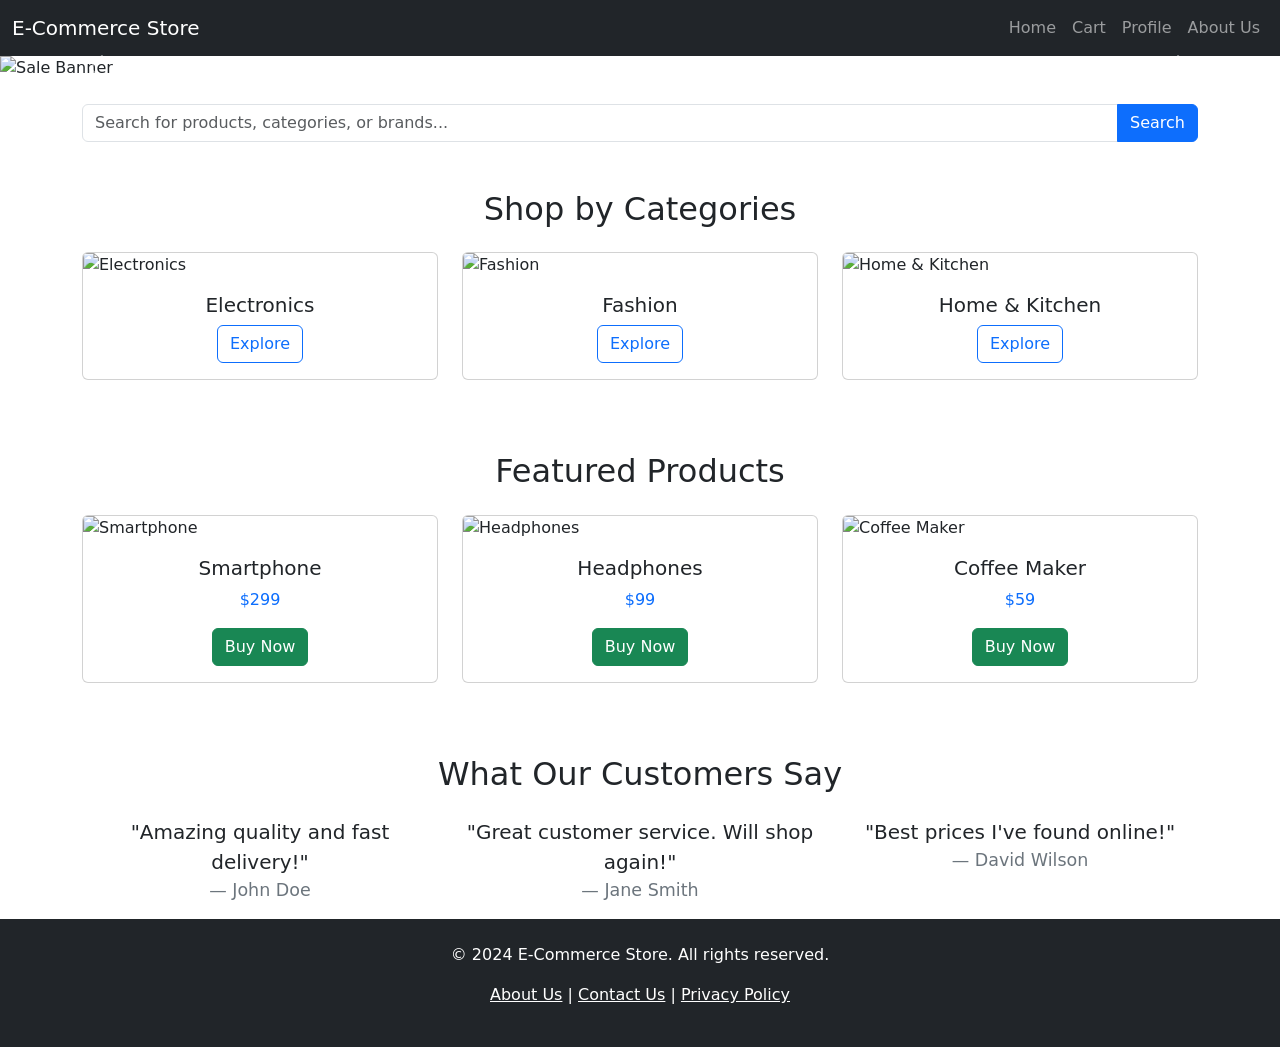
==== index.html @ 3afce7d2 "Index HTML file here..." ====
<!-- header.php -->
<!DOCTYPE html>
<html lang="en">
<head>
    <meta charset="UTF-8">
    <meta name="viewport" content="width=device-width, initial-scale=1.0">
    <title>E-Commerce Store</title>
    <link rel="stylesheet" href="css/style.css"> <!-- Custom CSS -->
    <link rel="stylesheet" href="https://cdn.jsdelivr.net/npm/bootstrap@5.3.0/dist/css/bootstrap.min.css"> <!-- Bootstrap CSS -->
</head>
<body>
<nav class="navbar navbar-expand-lg navbar-dark bg-dark">
    <div class="container-fluid">
        <a class="navbar-brand" href="index.php">E-Commerce Store</a>
        
        <button class="navbar-toggler" type="button" data-bs-toggle="collapse" data-bs-target="#navbarNav" aria-controls="navbarNav" aria-expanded="false" aria-label="Toggle navigation">
            <span class="navbar-toggler-icon"></span>
        </button>
        <div class="collapse navbar-collapse justify-content-end" id="navbarNav">
            <ul class="navbar-nav">
                <li class="nav-item">
                    <a class="nav-link" href="index.php">Home</a>
                </li>
                <li class="nav-item">
                    <a class="nav-link" href="cart.php">Cart</a>
                </li>
                <li class="nav-item">
                    <a class="nav-link" href="profile.php">Profile</a>
                </li>
                <li class="nav-item">
                    <a class="nav-link" href="aboutUs.php">About Us</a>
                </li>
            </ul>
        </div>
    </div>
</nav>
<script src="https://cdn.jsdelivr.net/npm/bootstrap@5.3.0/dist/js/bootstrap.bundle.min.js"></script>
</body>
</html>

<!-- Hero Section -->
<div id="hero" class="carousel slide" data-bs-ride="carousel">
    <div class="carousel-inner">
        <div class="carousel-item active">
            <img src="images/hero1.jpg" class="d-block w-100" alt="Sale Banner">
            <div class="carousel-caption d-none d-md-block">
                <h1>Biggest Sale of the Year!</h1>
                <p>Up to 50% off on all products.</p>
                <a href="products.php" class="btn btn-primary">Shop Now</a>
                <div class="text-center mt-4">
    <h3>Join Our Community!</h3>
    <p>Sign up today and get exclusive discounts and updates.</p>
    <a href="signup.php" class="btn btn-warning btn-lg">Sign Up Now</a>
</div>

            </div>
        </div>
        <div class="carousel-item">
            <img src="images/hero2.jpg" class="d-block w-100" alt="New Arrivals">
            <div class="carousel-caption d-none d-md-block">
                <h1>New Arrivals</h1>
                <p>Check out the latest trends.</p>
                <a href="categories.php" class="btn btn-secondary">Browse Categories</a>
                
            </div>
        </div>
    </div>
    <a class="carousel-control-prev" href="#hero" role="button" data-bs-slide="prev">
        <span class="carousel-control-prev-icon" aria-hidden="true"></span>
        <span class="visually-hidden">Previous</span>
    </a>
    <a class="carousel-control-next" href="#hero" role="button" data-bs-slide="next">
        <span class="carousel-control-next-icon" aria-hidden="true"></span>
        <span class="visually-hidden">Next</span>
    </a>
</div>

<!-- Search Bar -->
<div class="container mt-4">
    <form action="search.php" method="GET" class="input-group">
        <input type="text" name="query" class="form-control" placeholder="Search for products, categories, or brands...">
        <button type="submit" class="btn btn-primary">Search</button>
    </form>
</div>

<!-- Popular Categories -->
<div class="container mt-5">
    <h2 class="text-center mb-4">Shop by Categories</h2>
    <div class="row">
        
            <div class='col-md-4 mb-4'>
                <div class='card'>
                    <img src='img/Electronics.jpg' class='card-img-top' alt='Electronics'>
                    <div class='card-body text-center'>
                        <h5>Electronics</h5>
                        <a href='category_details.php?category=Electronics' class='btn btn-outline-primary'>Explore</a>
                        
                    </div>
                </div>
            </div>
            
            <div class='col-md-4 mb-4'>
                <div class='card'>
                    <img src='img/Fashion.jpg' class='card-img-top' alt='Fashion'>
                    <div class='card-body text-center'>
                        <h5>Fashion</h5>
                        <a href='category_details.php?category=Fashion' class='btn btn-outline-primary'>Explore</a>
                        
                    </div>
                </div>
            </div>
            
            <div class='col-md-4 mb-4'>
                <div class='card'>
                    <img src='img/Kitchen.jpg' class='card-img-top' alt='Home & Kitchen'>
                    <div class='card-body text-center'>
                        <h5>Home & Kitchen</h5>
                        <a href='category_details.php?category=Home & Kitchen' class='btn btn-outline-primary'>Explore</a>
                        
                    </div>
                </div>
            </div>
                </div>
</div>

<!-- Featured Products -->
<div class="container mt-5">
    <h2 class="text-center mb-4">Featured Products</h2>
    <div class="row">
        
            <div class='col-md-4 mb-4'>
                <div class='card'>
                    <img src='img/Smartphone.jpg' class='card-img-top' alt='Smartphone'>
                    <div class='card-body text-center'>
                        <h5>Smartphone</h5>
                        <p class='text-primary'>$299</p>
                        <a href='product_details.php?product=Smartphone' class='btn btn-success'>Buy Now</a>
                    </div>
                </div>
            </div>
            
            <div class='col-md-4 mb-4'>
                <div class='card'>
                    <img src='img/Headphone.jpg' class='card-img-top' alt='Headphones'>
                    <div class='card-body text-center'>
                        <h5>Headphones</h5>
                        <p class='text-primary'>$99</p>
                        <a href='product_details.php?product=Headphones' class='btn btn-success'>Buy Now</a>
                    </div>
                </div>
            </div>
            
            <div class='col-md-4 mb-4'>
                <div class='card'>
                    <img src='img/coffeemaker .jpg' class='card-img-top' alt='Coffee Maker'>
                    <div class='card-body text-center'>
                        <h5>Coffee Maker</h5>
                        <p class='text-primary'>$59</p>
                        <a href='product_details.php?product=Coffee Maker' class='btn btn-success'>Buy Now</a>
                    </div>
                </div>
            </div>
                </div>
</div>

<!-- Testimonials -->
<div class="container mt-5">
    <h2 class="text-center mb-4">What Our Customers Say</h2>
    <div class="row">
        <div class="col-md-4">
            <blockquote class="blockquote text-center">
                <p>"Amazing quality and fast delivery!"</p>
                <footer class="blockquote-footer">John Doe</footer>
            </blockquote>
        </div>
        <div class="col-md-4">
            <blockquote class="blockquote text-center">
                <p>"Great customer service. Will shop again!"</p>
                <footer class="blockquote-footer">Jane Smith</footer>
            </blockquote>
        </div>
        <div class="col-md-4">
            <blockquote class="blockquote text-center">
                <p>"Best prices I've found online!"</p>
                <footer class="blockquote-footer">David Wilson</footer>
            </blockquote>
        </div>
    </div>
</div>

<!-- Footer -->
<!-- footer.php -->
<footer class="bg-dark text-white text-center py-4">
    <div class="container">
        <p>&copy; 2024 E-Commerce Store. All rights reserved.</p>
        <p><a href="about.php" class="text-white">About Us</a> | <a href="contact.php" class="text-white">Contact Us</a> | <a href="privacy.php" class="text-white">Privacy Policy</a></p>
    </div>
</footer>

<!-- Bootstrap JS and jQuery (Optional for certain functionality) -->
<script src="https://code.jquery.com/jquery-3.6.0.min.js"></script>
<script src="https://cdn.jsdelivr.net/npm/bootstrap@5.3.0/dist/js/bootstrap.bundle.min.js"></script>
</body>
</html>
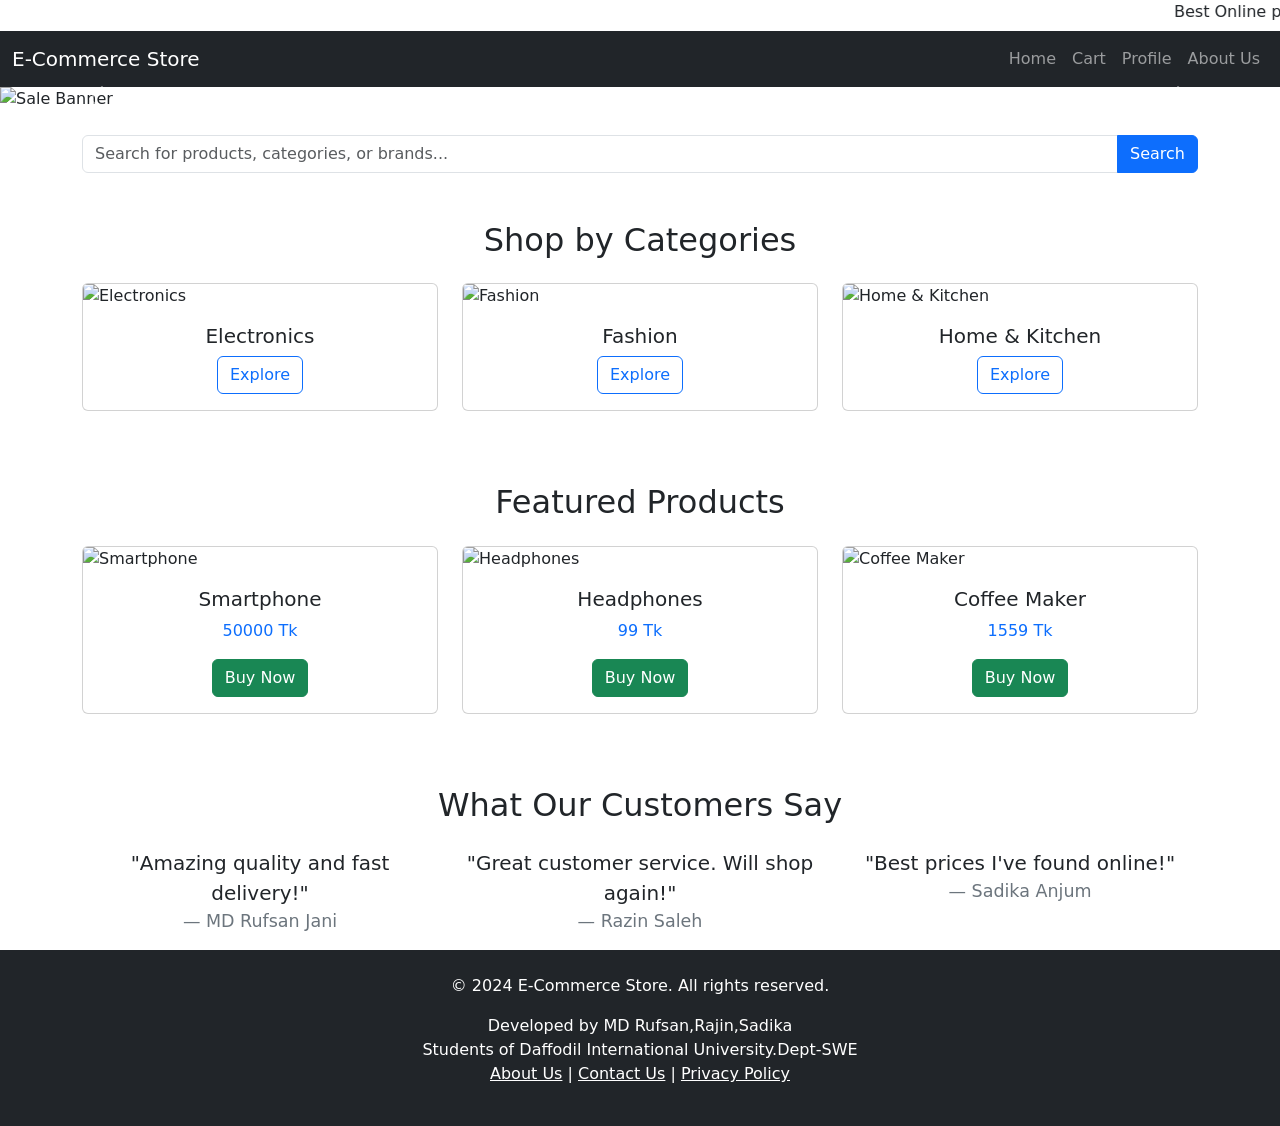
==== commit 321b2bd9: "Index file->html,php" ====
--- a/index.html
+++ b/index.html
@@ -9,7 +9,7 @@
     <link rel="stylesheet" href="css/style.css"> <!-- Custom CSS -->
     <link rel="stylesheet" href="https://cdn.jsdelivr.net/npm/bootstrap@5.3.0/dist/css/bootstrap.min.css"> <!-- Bootstrap CSS -->
 </head>
-<body>
+<body><marquee behavior="" direction="">Best Online plateform for you...</marquee>
 <nav class="navbar navbar-expand-lg navbar-dark bg-dark">
     <div class="container-fluid">
         <a class="navbar-brand" href="index.php">E-Commerce Store</a>
@@ -134,7 +134,7 @@
                     <img src='img/Smartphone.jpg' class='card-img-top' alt='Smartphone'>
                     <div class='card-body text-center'>
                         <h5>Smartphone</h5>
-                        <p class='text-primary'>$299</p>
+                        <p class='text-primary'>50000 Tk</p>
                         <a href='product_details.php?product=Smartphone' class='btn btn-success'>Buy Now</a>
                     </div>
                 </div>
@@ -145,7 +145,7 @@
                     <img src='img/Headphone.jpg' class='card-img-top' alt='Headphones'>
                     <div class='card-body text-center'>
                         <h5>Headphones</h5>
-                        <p class='text-primary'>$99</p>
+                        <p class='text-primary'>99 Tk</p>
                         <a href='product_details.php?product=Headphones' class='btn btn-success'>Buy Now</a>
                     </div>
                 </div>
@@ -156,7 +156,7 @@
                     <img src='img/coffeemaker .jpg' class='card-img-top' alt='Coffee Maker'>
                     <div class='card-body text-center'>
                         <h5>Coffee Maker</h5>
-                        <p class='text-primary'>$59</p>
+                        <p class='text-primary'>1559 Tk</p>
                         <a href='product_details.php?product=Coffee Maker' class='btn btn-success'>Buy Now</a>
                     </div>
                 </div>
@@ -171,19 +171,19 @@
         <div class="col-md-4">
             <blockquote class="blockquote text-center">
                 <p>"Amazing quality and fast delivery!"</p>
-                <footer class="blockquote-footer">John Doe</footer>
+                <footer class="blockquote-footer">MD Rufsan Jani </footer>
             </blockquote>
         </div>
         <div class="col-md-4">
             <blockquote class="blockquote text-center">
                 <p>"Great customer service. Will shop again!"</p>
-                <footer class="blockquote-footer">Jane Smith</footer>
+                <footer class="blockquote-footer">Razin Saleh</footer>
             </blockquote>
         </div>
         <div class="col-md-4">
             <blockquote class="blockquote text-center">
                 <p>"Best prices I've found online!"</p>
-                <footer class="blockquote-footer">David Wilson</footer>
+                <footer class="blockquote-footer">Sadika Anjum</footer>
             </blockquote>
         </div>
     </div>
@@ -194,6 +194,8 @@
 <footer class="bg-dark text-white text-center py-4">
     <div class="container">
         <p>&copy; 2024 E-Commerce Store. All rights reserved.</p>
+        
+        Developed by MD Rufsan,Rajin,Sadika<br>Students of Daffodil International University.Dept-SWE
         <p><a href="about.php" class="text-white">About Us</a> | <a href="contact.php" class="text-white">Contact Us</a> | <a href="privacy.php" class="text-white">Privacy Policy</a></p>
     </div>
 </footer>
